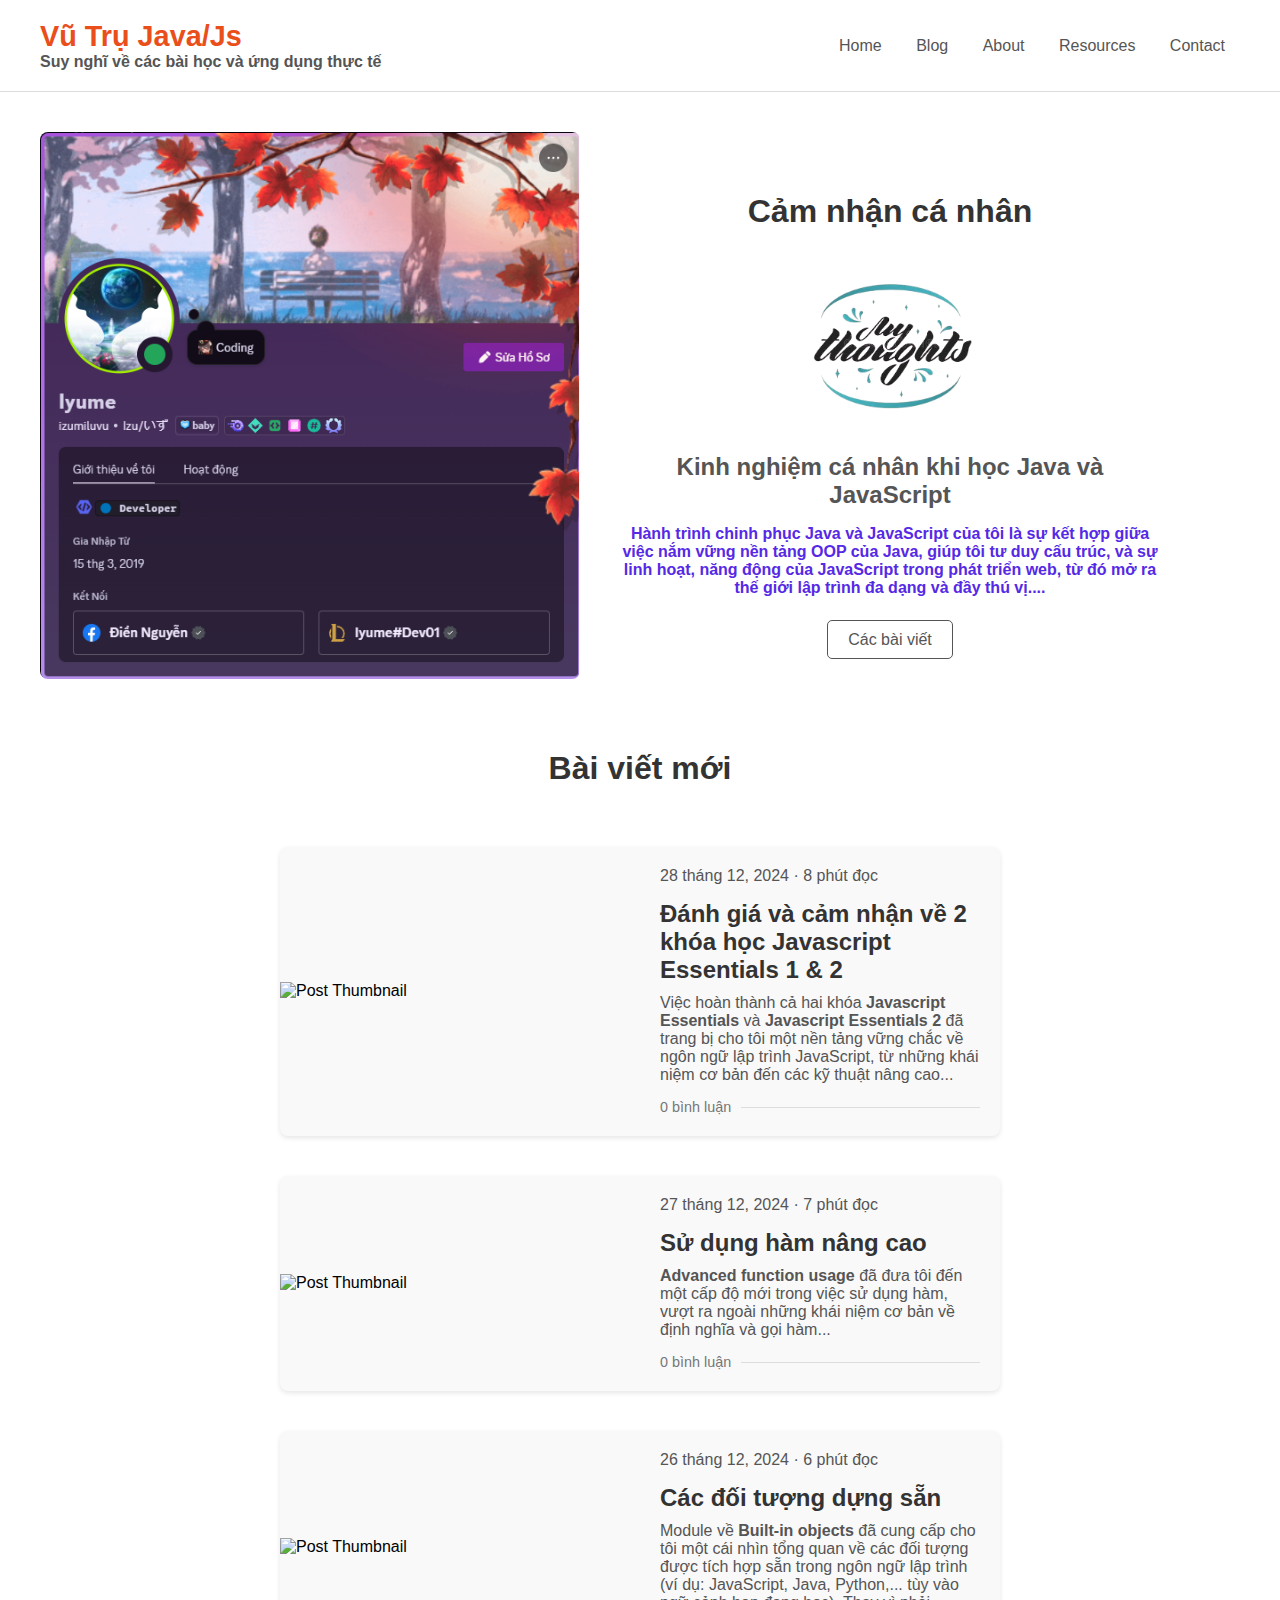
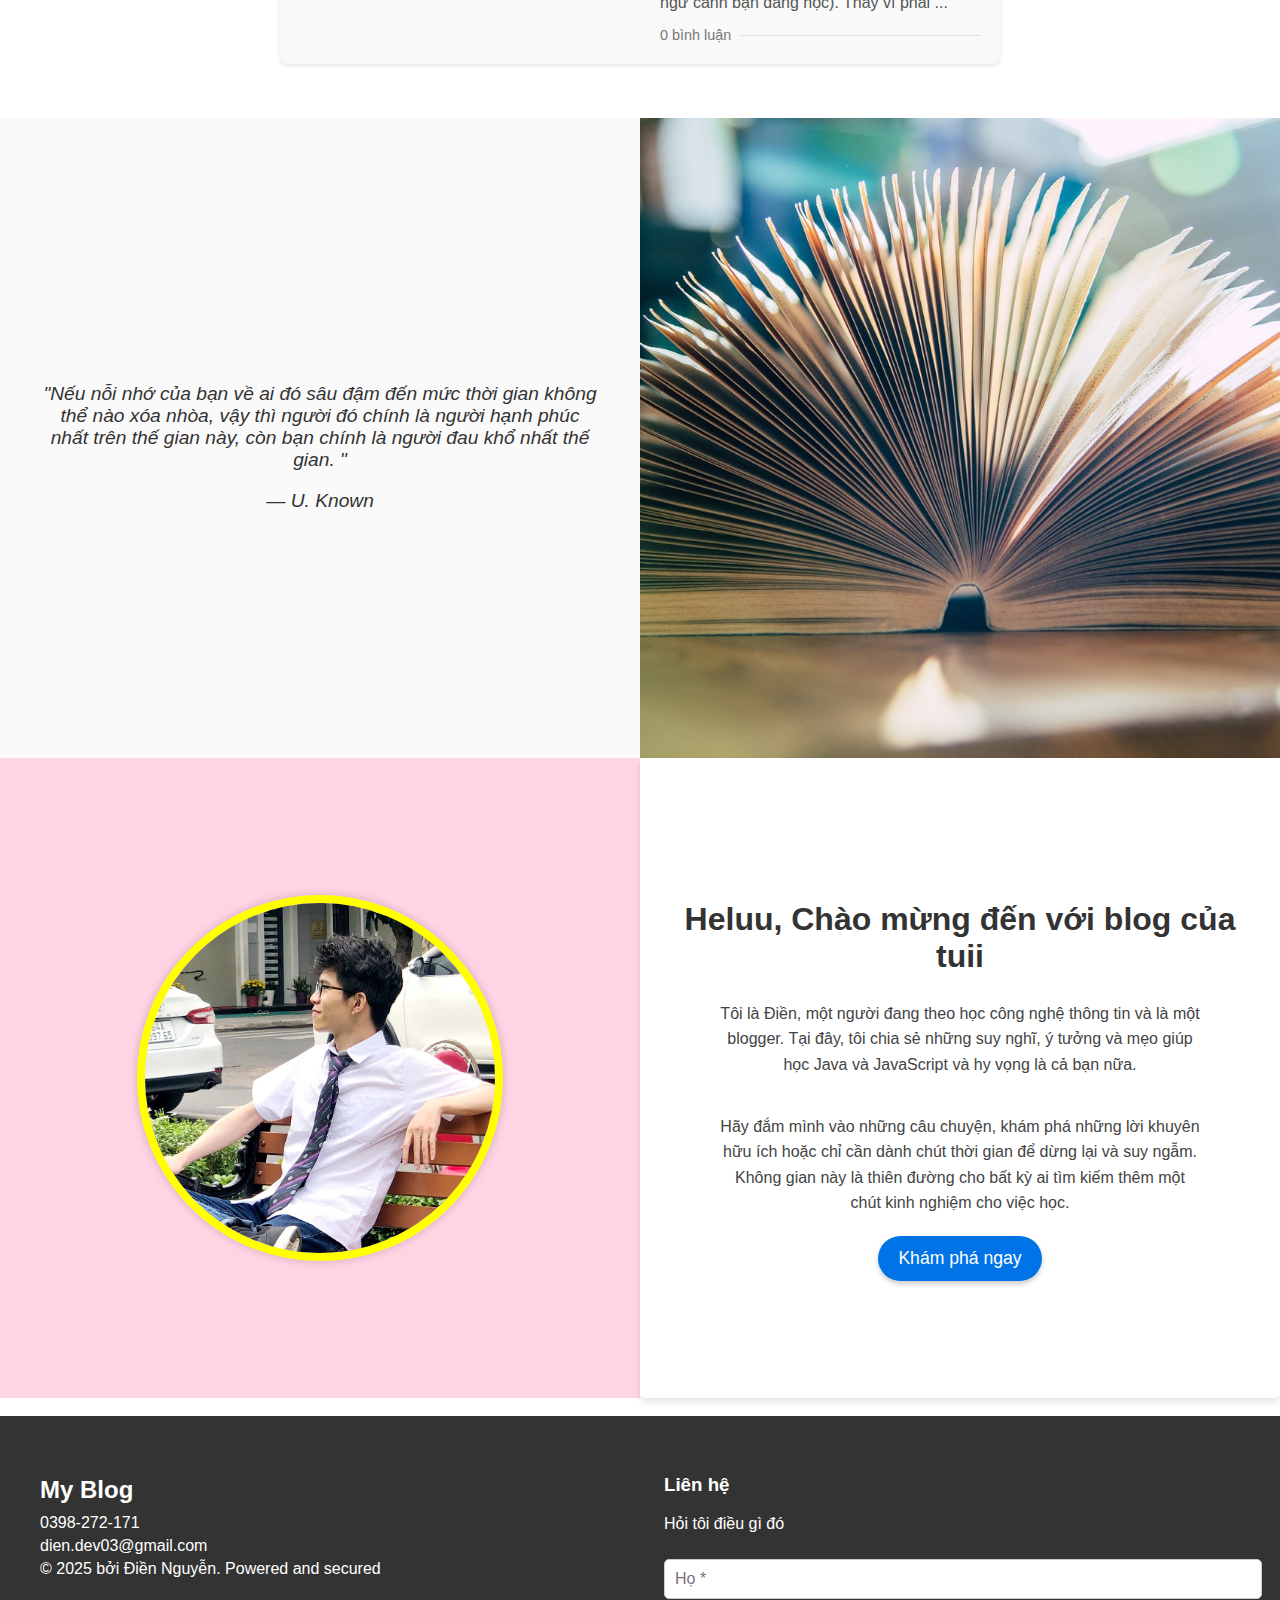
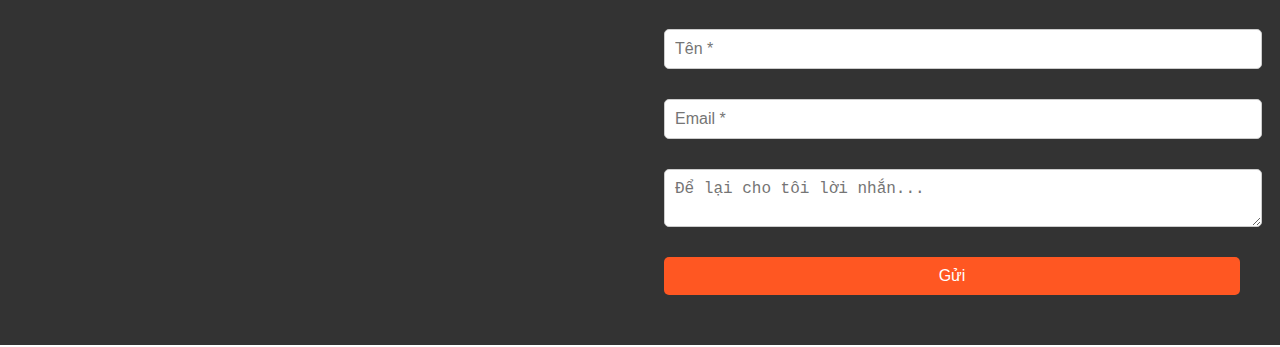
==== index.html @ 09c514e7 "Update File" ====
<!DOCTYPE html>
<html lang="en">

<head>
    <meta charset="UTF-8">
    <meta name="viewport" content="width=device-width, initial-scale=1.0">
    <link rel="stylesheet" href="index.css">
    <link rel="icon" type="image/png" sizes="32x32" href="/image/favicon-32x32.png">
    <link rel="icon" type="image/png" sizes="16x16" href="/image/favicon-16x16.png">
    <link rel="apple-touch-icon" sizes="180x180" href="/image/apple-touch-icon.png">
    <link rel="icon" type="image/png" href="/image/android-chrome-192x192.png">
    <title>Home | My Site</title>
</head>

<body>
    <header>
        <h1 onclick="redirectTo()">Vũ Trụ Java/Js <span>Suy nghĩ về các bài học và ứng dụng thực tế</span></h1>
        <nav>
            <a href="index.html">Home</a>
            <a href="blog.html">Blog</a>
            <a href="about.html">About</a>
            <a href="resources.html">Resources</a>
            <a href="#contact">Contact</a>
        </nav>
    </header>

    <div class="container">
        <div class="left-section">
            <img src="/image/profiledc.jpg" alt="Main content">
        </div>
        <div class="right-section">
            <h2>Cảm nhận cá nhân</h2>
            <div class="post-preview">
                <img src="/image/mythoughts.png" alt="Thumbnail">
                <h3>Kinh nghiệm cá nhân khi học Java và JavaScript</h3>
                <p style="color: rgb(85, 41, 229); font-weight: bold; ">Hành trình chinh phục Java và JavaScript của tôi là sự kết hợp giữa việc nắm vững nền tảng OOP của Java, giúp tôi tư duy cấu trúc, và sự linh hoạt, năng động của JavaScript trong phát triển web, từ đó mở ra thế giới lập trình đa dạng và đầy thú vị....</p>
                <br>
                <a href="blog.html" class="all-posts-btn">Các bài viết</a>
            </div>
        </div>
    </div>
    
    <h2 class="recent-posts-title">Bài viết mới</h2>
    <div class="recent-posts">
        <div class="recent-post">
            <img src="https://img-c.udemycdn.com/course/750x422/1468694_d595_2.jpg" alt="Post Thumbnail">
            <div class="recent-post-content">
                <p class="post-meta">28 tháng 12, 2024 · 8 phút đọc</p>
                <h4>Đánh giá và cảm nhận về 2 khóa học Javascript Essentials 1 & 2</h4>
                <p>Việc hoàn thành cả hai khóa <strong>Javascript Essentials</strong> và <strong>Javascript Essentials
                    2</strong> đã trang bị cho tôi một nền tảng vững chắc về ngôn ngữ lập trình JavaScript, từ những khái
                niệm cơ bản đến các kỹ thuật nâng cao...</p>
                <div class="post-footer">
                    <span>0 bình luận</span>
                    <hr>
                </div>
            </div>
        </div>
    </div>
    <div class="recent-posts">
        <div class="recent-post">
            <img src="https://www.paulsblog.dev/content/images/size/w1000/2023/01/joan-gamell-ZS67i1HLllo-unsplash--1-.webp" alt="Post Thumbnail">
            <div class="recent-post-content">
                <p class="post-meta">27 tháng 12, 2024 · 7 phút đọc</p>
                <h4>Sử dụng hàm nâng cao</h4>
                <p><strong> Advanced function usage</strong> đã đưa tôi đến một cấp độ mới trong việc sử
            dụng hàm, vượt ra ngoài những khái niệm cơ bản về định nghĩa và gọi hàm...</p>
                <div class="post-footer">
                    <span>0 bình luận</span>
                    <hr>
                </div>
            </div>
        </div>
    </div>
    <div class="recent-posts">
        <div class="recent-post">
            <img src="https://scaler.com/topics/images/introduction-to-built-in-objects-in-javascript.webp" alt="Post Thumbnail">
            <div class="recent-post-content">
                <p class="post-meta">26 tháng 12, 2024 · 6 phút đọc</p>
                <h4>Các đối tượng dựng sẵn</h4>
                <p>Module về <strong>Built-in objects</strong> đã cung cấp cho tôi một cái nhìn tổng quan về các đối tượng được tích hợp sẵn
                    trong ngôn ngữ lập trình (ví dụ: JavaScript, Java, Python,... tùy vào ngữ cảnh bạn đang học). Thay vì phải
                    ...</p>
                <div class="post-footer">
                    <span>0 bình luận</span>
                    <hr>
                </div>
            </div>
        </div>
    </div>
    <br>
    <br>
    <br>
    <div class="grid-container">
        <!-- A -->
        <div class="grid-item quote">
            <blockquote>
                <p>"Nếu nỗi nhớ của bạn về ai đó sâu đậm đến mức thời gian không thể nào xóa nhòa, vậy thì người đó
                    chính là người hạnh phúc nhất trên thế gian này, còn bạn chính là người đau khổ nhất thế gian.
                    "</p>
                <cite>— U. Known</cite>
            </blockquote>
        </div>

        <!-- B -->
        <div class="grid-item image-top">
            <img src="/image/book.jpg" alt="Top Image">
        </div>

        <!-- C -->
        <div class="grid-item image-bottom">
            <img src="/image/avatar.jpg" alt="Bottom Image">
        </div>

        <div class="grid-item text">
            <h2>Heluu, Chào mừng đến với blog của tuii</h2>
            <p class="intro-description">
                Tôi là Điền, một người đang theo học công nghệ thông tin và là một blogger. Tại đây, tôi chia sẻ những
                suy nghĩ, ý tưởng và mẹo giúp học Java và JavaScript và hy vọng là cả bạn nữa. </p>
            <p>
                Hãy đắm mình vào những câu chuyện, khám phá những lời khuyên hữu ích hoặc chỉ cần dành chút thời gian để
                dừng lại và suy ngẫm. Không gian này
                là thiên đường cho bất kỳ ai tìm kiếm thêm một chút kinh nghiệm cho việc học.
            </p>
            <button class="read-more-btn">Khám phá ngay</button>
        </div>
    </div>




    <br>
    <footer>
        <div class="footer-left">
            <h2>My Blog</h2>
            <p>0398-272-171</p>
            <p>dien.dev03@gmail.com</p>
            <p>© 2025 bởi Điền Nguyễn. Powered and secured</p>
        </div>
        <div class="footer-right">
            <section id="contact">
                <h3>Liên hệ</h3>
                <p>Hỏi tôi điều gì đó</p>
                <form>
                    <input type="text" placeholder="Họ *">
                    <input type="text" placeholder="Tên *">
                    <input type="email" placeholder="Email *">
                    <textarea placeholder="Để lại cho tôi lời nhắn..."></textarea>
                    <button type="submit">Gửi </button>
                </form>
            </section>
        </div>
    </footer>
</body>

</html>

<script>
    function redirectTo() {
        window.location.href = "index.html";
    }
    const button = document.querySelector('.read-more-btn');

  button.addEventListener('click', function() {
    window.location.href = 'resources.html'; 
  });

</script>
---- index.css ----
html,
      body {
          margin: 0;
          padding: 0;
          height: 100%;
          display: flex;
          flex-direction: column;
      }

      .grid-container {
          flex: 1;
      }

      footer {
          background-color: #333;
          color: #fff;
          display: flex;
          justify-content: space-between;
          padding: 20px;
          box-sizing: border-box;
      }

      .footer-left,
      .footer-right {
          width: 48%;
      }

      .footer-right form {
          display: flex;
          flex-direction: column;
      }

      .footer-right form input,
      .footer-right form textarea,
      .footer-right form button {
          margin-bottom: 10px;
          padding: 10px;
          font-size: 1rem;
          border: 1px solid #ccc;
          border-radius: 5px;
      }

      .footer-right form button {
          background-color: #ff5722;
          color: #fff;
          cursor: pointer;
          border: none;
      }

      .footer-right form button:hover {
          background-color: #e64a19;
      }

      body {
          font-family: Arial, sans-serif;
          margin: 0;
          padding: 0;
          box-sizing: border-box;
      }

      header {
          display: flex;
          justify-content: space-between;
          align-items: center;
          padding: 20px 40px;
          background-color: white;
          border-bottom: 1px solid #ddd;
      }

      header h1 {
          font-size: 1.8rem;
          color: #E94E1B;
          margin: 0;
      }

      header h1 span {
          font-size: 1rem;
          display: block;
          color: #555;
      }

      nav a {
          margin: 0 15px;
          text-decoration: none;
          color: #555;
          font-size: 1rem;
      }

      nav a:hover {
          color: #E94E1B;
      }

      .container {
          display: flex;
          flex-wrap: wrap;
          padding: 40px;
      }

      .left-section {
          flex: 1;
          max-width: 45%;
      }

      .left-section img {
          width: 100%;
          border-radius: 8px;
      }

      .right-section {
          flex: 1;
          max-width: 45%;
          padding-left: 40px;
          display: flex;
          flex-direction: column;
          align-items: center;
          justify-content: center;
      }

      .right-section h2 {
          font-size: 2rem;
          margin-bottom: 20px;
          color: #333;
      }

      .post-preview {
          text-align: center;
      }

      .post-preview img {
          width: 35%;
          border-radius: 8px;
          margin-bottom: 15px;
      }

      .post-preview h3 {
          font-size: 1.5rem;
          color: #555;
          margin: 0 0 10px;
      }

      .post-preview p {
          font-size: 1rem;
          color: #777;
      }

      .all-posts-btn {
          margin-top: 20px;
          padding: 10px 20px;
          font-size: 1rem;
          color: #555;
          border: 1px solid #555;
          background-color: transparent;
          cursor: pointer;
          border-radius: 5px;
          text-decoration: none;
      }

      .all-posts-btn:hover {
          background-color: #E94E1B;
          color: white;
          border-color: #E94E1B;
      }


      footer {
          background-color: #333;
          color: white;
          padding: 40px;
          display: flex;
          justify-content: space-between;
          align-items: flex-start;
          flex-wrap: wrap;
      }

      footer .footer-left {
          max-width: 40%;
      }

      footer .footer-left h2 {
          font-size: 1.5rem;
          margin-bottom: 10px;
      }

      footer .footer-left p {
          margin: 5px 0;
      }

      footer .footer-right {
          max-width: 50%;
      }

      footer form {
          display: flex;
          flex-wrap: wrap;
          gap: 10px;
      }

      footer form input,
      footer form textarea,
      footer form button {
          width: 100%;
          padding: 10px;
          border: none;
          border-radius: 5px;
          margin-top: 10px;
      }

      footer form button {
          background-color: #E94E1B;
          color: white;
          cursor: pointer;
      }

      footer form button:hover {
          background-color: #d13e17;
      }

      @media (max-width: 768px) {
          .container {
              flex-direction: column;
              padding: 20px;
          }

          .left-section,
          .right-section {
              max-width: 100%;
              padding: 0;          
          }

          .right-section {
              margin-top: 20px;
          }

          footer {
              flex-direction: column;
              align-items: center;
          }
          footer .footer-right {
              max-width: 100%;
              text-align: center;
          }

          .recent-post {
              flex-direction: column;
              max-width: 100%;
          }

          .recent-post img {
              width: 100%;
          }
      }

      .recent-posts {
          display: flex;
          flex-direction: column;
          gap: 20px;
          margin-top: 40px;
      }

      .recent-posts {
          display: flex;
          flex-direction: column;
          align-items: center;
          justify-content: center;
          margin: 0 auto;
          gap: 30px;
          margin-top: 40px;
      }

      .recent-post {
          display: flex;
          width: 80%;
          max-width: 900px;
          background-color: #f9f9f9;
          border-radius: 8px;
          overflow: hidden;
          box-shadow: 0 2px 5px rgba(0, 0, 0, 0.1);
          align-items: center;
      }

      .recent-post img {
          width: 50%;
          object-fit: cover;
          height: auto;
      }

      /* Nội dung bài viết */
      .recent-post-content {
          padding: 20px;
          flex: 1;
      }

      .post-meta {
          font-size: 0.9rem;
          color: #777;
          margin-bottom: 10px;
      }

      .recent-post-content h4 {
          font-size: 1.5rem;
          margin: 0 0 10px;
          color: #333;
      }

      .recent-post-content p {
          font-size: 1rem;
          color: #555;
          margin: 0 0 15px;
      }

      .post-footer {
          display: flex;
          justify-content: space-between;
          align-items: center;
      }

      .post-footer span {
          font-size: 0.9rem;
          color: #777;
      }

      .post-footer hr {
          flex-grow: 1;
          margin-left: 10px;
          border: none;
          border-top: 1px solid #ddd;
      }

      .recent-posts-title {
          text-align: center;
          font-size: 2rem;
          color: #333;
          margin-bottom: 20px;
          font-weight: bold;
      }

      /* ============================================= */

      body,
      html {
          margin: 0;
          padding: 0;
          height: 100%;
      }

      .grid-container {
          display: grid;
          grid-template-columns: 1fr 1fr;
          grid-template-rows: 1fr 1fr;
          aspect-ratio: 1 / 1;
          width: 100vw;
          height: 100vw;
          gap: 0;
      }

      .grid-item {
          display: flex;
          justify-content: center;
          align-items: center;
          position: relative;
          overflow: hidden;
      }

      .quote {
          background-color: #fafafa;
          text-align: center;
          font-style: italic;
          font-size: 1.2em;
          color: #333;
      }

      /* Ô B (image-top) */
      .image-top {
          background-color: #ffd4e5;
      }

      .image-top img {
          width: 100%;
          height: 100%;
          object-fit: cover;
      }



      .image-bottom {
          background-color: #ffd4e5;
          display: flex;
          justify-content: center;
          align-items: center;
          padding: 10px;
      }

      .image-bottom img {
          width: 350px;
          height: 350px;
          border-radius: 50%;
          object-fit: cover;
          border: 8px solid yellow;
          animation: changeBorderColor 5s linear infinite;
          box-shadow: 0 0 10px rgba(0, 0, 0, 0.2);
      }

      @keyframes changeBorderColor {
          0% {
              border-color: orangered;
          }

          25% {
              border-color: blueviolet;
          }

          50% {
              border-color: yellow;
          }

          75% {
              border-color: palegreen;
          }

          100% {
              border-color: paleturquoise;
          }
      }

      .text {
          background-color: #fefefe;
          padding: 20px;
          font-family: 'Arial', sans-serif;
          text-align: center;
      }

      .text h2 {
          font-size: 1.8em;
          color: #333;
          margin-bottom: 10px;
      }

      .text p {
          font-size: 1em;
          line-height: 1.6;
          color: #444;
          margin-bottom: 15px;
      }

      .read-more-btn {
          background-color: #0073e6;
          color: #fff;
          border: none;
          padding: 10px 15px;
          border-radius: 5px;
          font-size: 1em;
          cursor: pointer;
          transition: background-color 0.3s;
      }

      .read-more-btn:hover {
          background-color: #005bb5;
      }


      .text {
          background-color: #fff;
          padding: 20px;
          border-radius: 5px;
          text-align: center;
          display: flex;
          flex-direction: column;
          justify-content: center;
          align-items: center;
          box-shadow: 0 4px 6px rgba(0, 0, 0, 0.1);
          font-family: 'Arial', sans-serif;
      }

      .text h2 {
          font-size: 2em;
          color: #333;
          margin-bottom: 10px;
      }

      .intro-description {
          font-size: 1.2em;
          color: #666;
          margin-bottom: 20px;
      }

      .text p {
          font-size: 1em;
          line-height: 1.6;
          color: #444;
          margin-bottom: 20px;
          text-align: center;
          max-width: 80%;
      }

      .read-more-btn {
          background-color: #0073e6;
          color: #fff;
          border: none;
          padding: 12px 20px;
          border-radius: 25px;
          font-size: 1.1em;
          cursor: pointer;
          transition: background-color 0.3s, transform 0.2s;
          box-shadow: 0 3px 5px rgba(0, 0, 0, 0.2);
      }

      .read-more-btn:hover {
          background-color: #005bb5;
          transform: scale(1.05);
      }

      h1 {
          cursor: pointer;
          display: inline-block;
          position: relative;
      }

      h1:hover {
          color: #007bff;
      }

      h1:hover::after {
          content: '\2192';
          position: absolute;
          right: -10px;
          top: 20%;
          transform: translateY(-50%);
          font-size: 1.5em;
      }
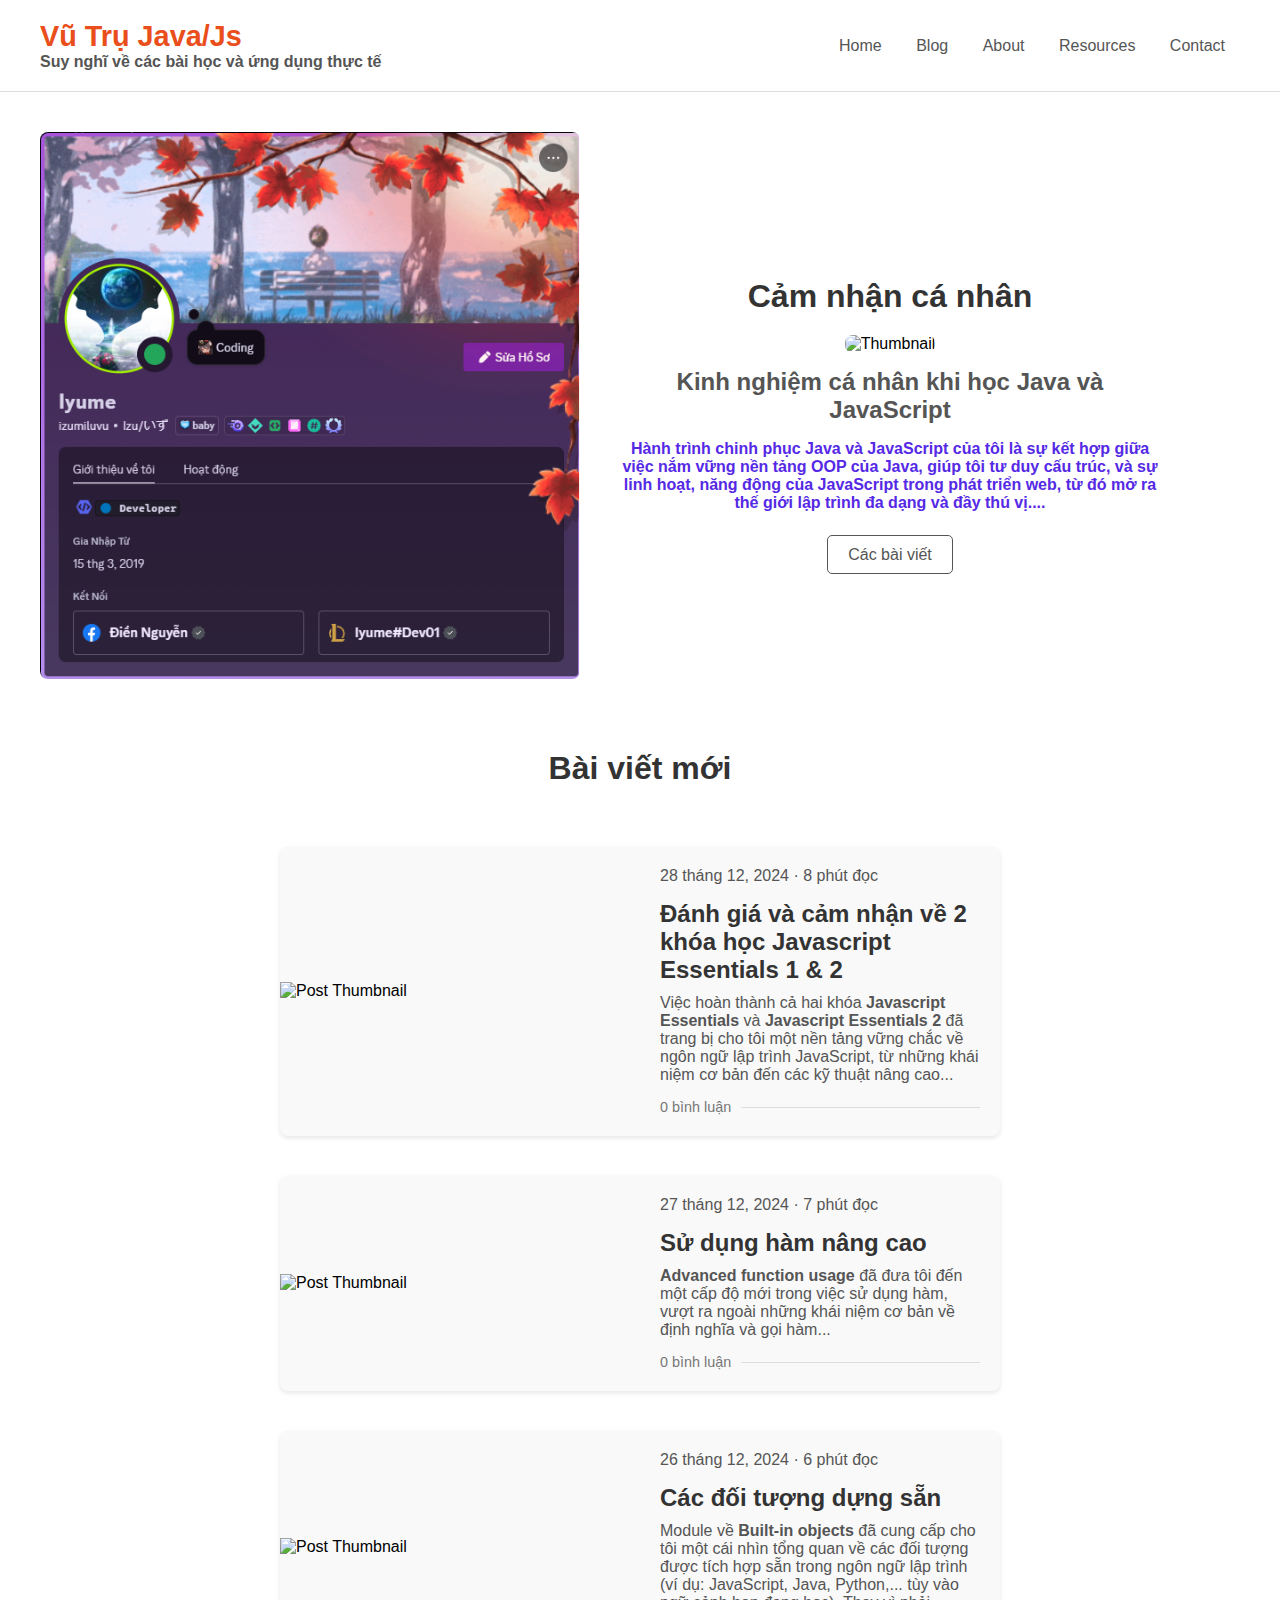
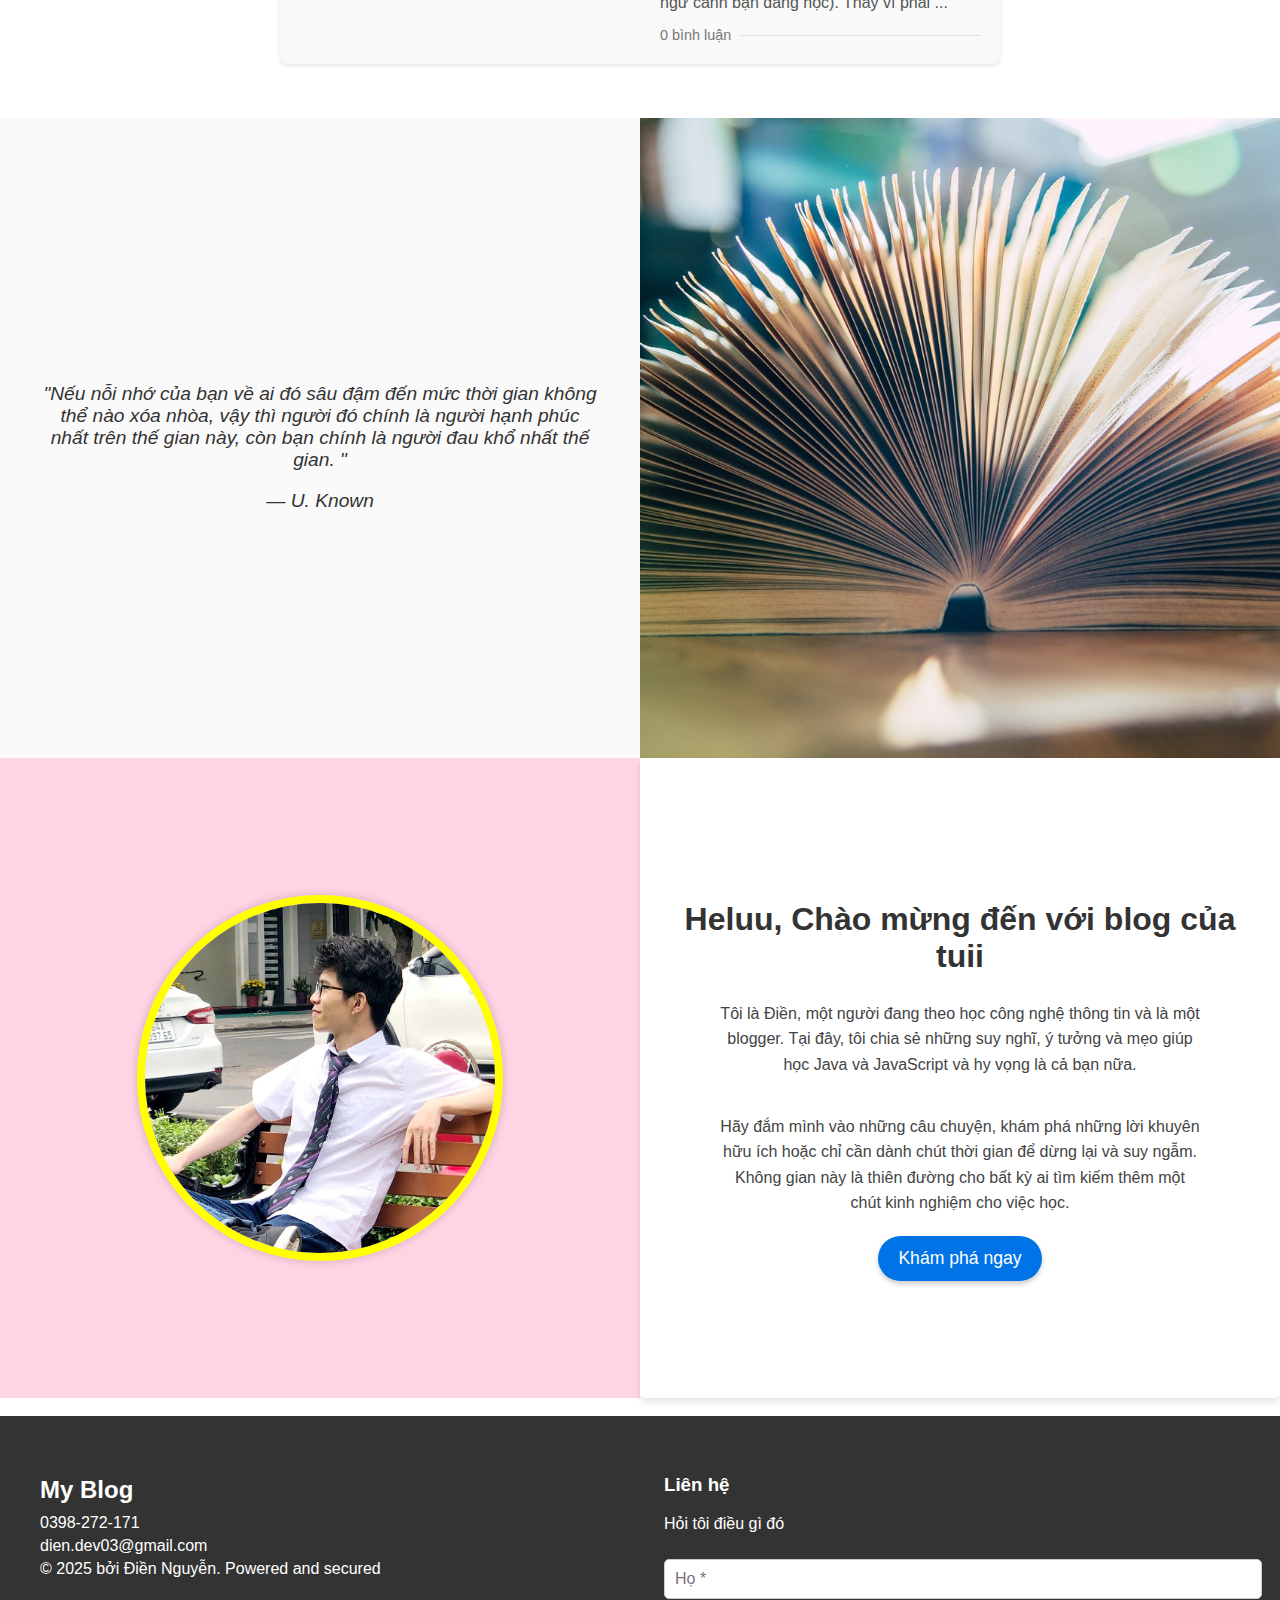
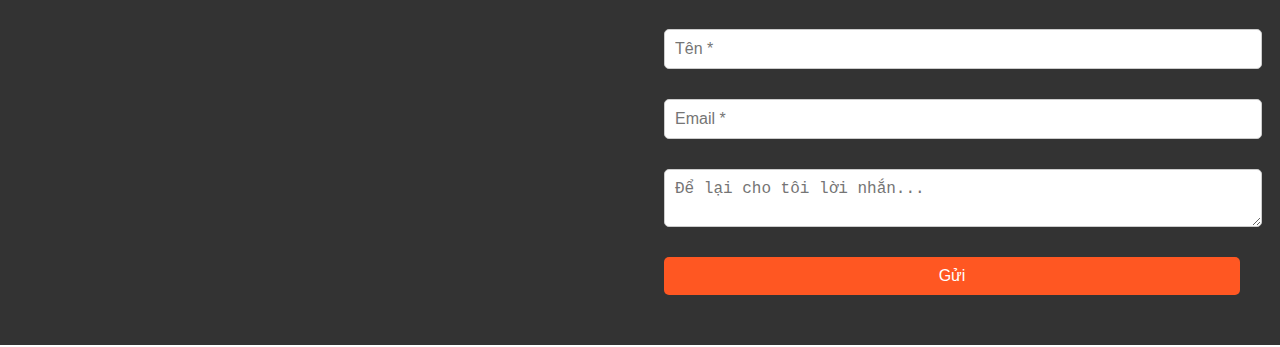
==== commit 2feba093: "Updated" ====
--- a/index.html
+++ b/index.html
@@ -26,12 +26,12 @@
 
     <div class="container">
         <div class="left-section">
-            <img src="/image/profiledc.jpg" alt="Main content">
+            <img src="image/profiledc.jpg" alt="Main content">
         </div>
         <div class="right-section">
             <h2>Cảm nhận cá nhân</h2>
             <div class="post-preview">
-                <img src="/image/mythoughts.png" alt="Thumbnail">
+                <img src=/image/mythoughts.png" alt="Thumbnail">
                 <h3>Kinh nghiệm cá nhân khi học Java và JavaScript</h3>
                 <p style="color: rgb(85, 41, 229); font-weight: bold; ">Hành trình chinh phục Java và JavaScript của tôi là sự kết hợp giữa việc nắm vững nền tảng OOP của Java, giúp tôi tư duy cấu trúc, và sự linh hoạt, năng động của JavaScript trong phát triển web, từ đó mở ra thế giới lập trình đa dạng và đầy thú vị....</p>
                 <br>
@@ -104,12 +104,12 @@
 
         <!-- B -->
         <div class="grid-item image-top">
-            <img src="/image/book.jpg" alt="Top Image">
+            <img src="image/book.jpg" alt="Top Image">
         </div>
 
         <!-- C -->
         <div class="grid-item image-bottom">
-            <img src="/image/avatar.jpg" alt="Bottom Image">
+            <img src="image/avatar.jpg" alt="Bottom Image">
         </div>
 
         <div class="grid-item text">
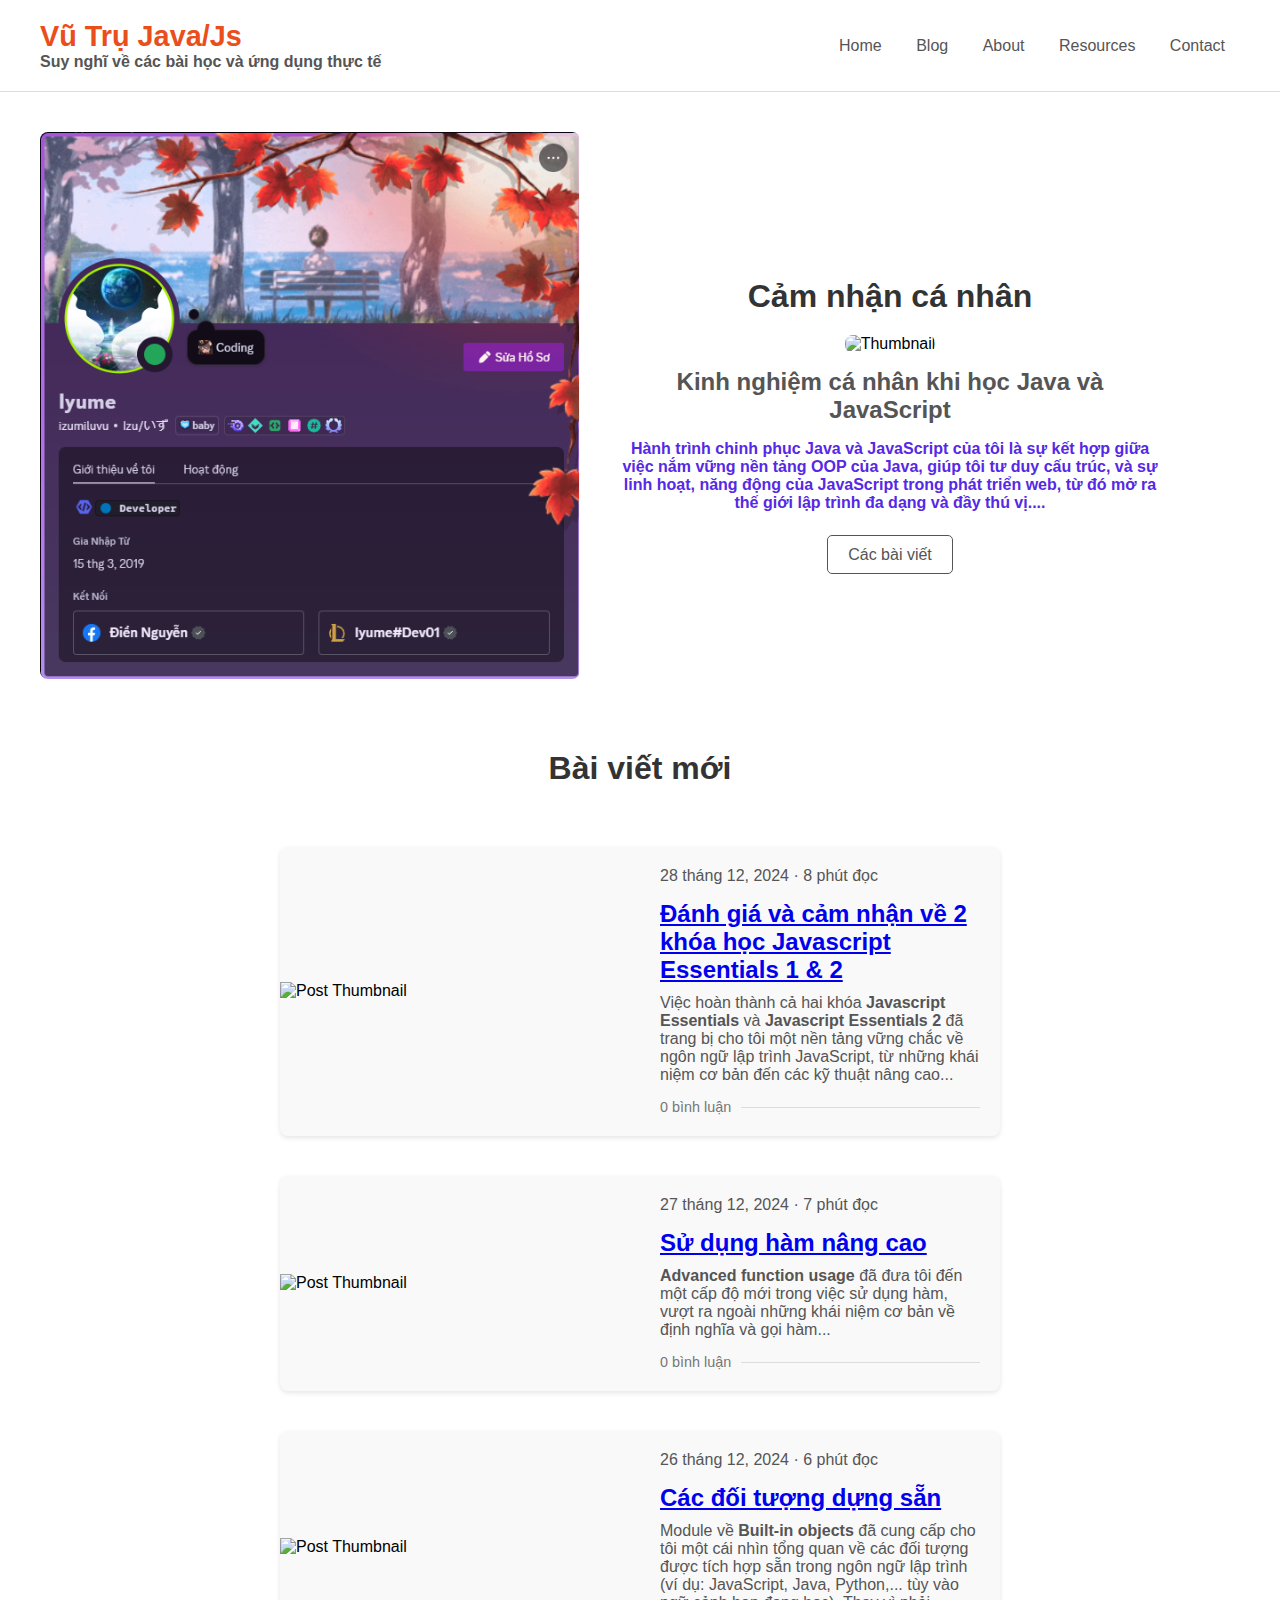
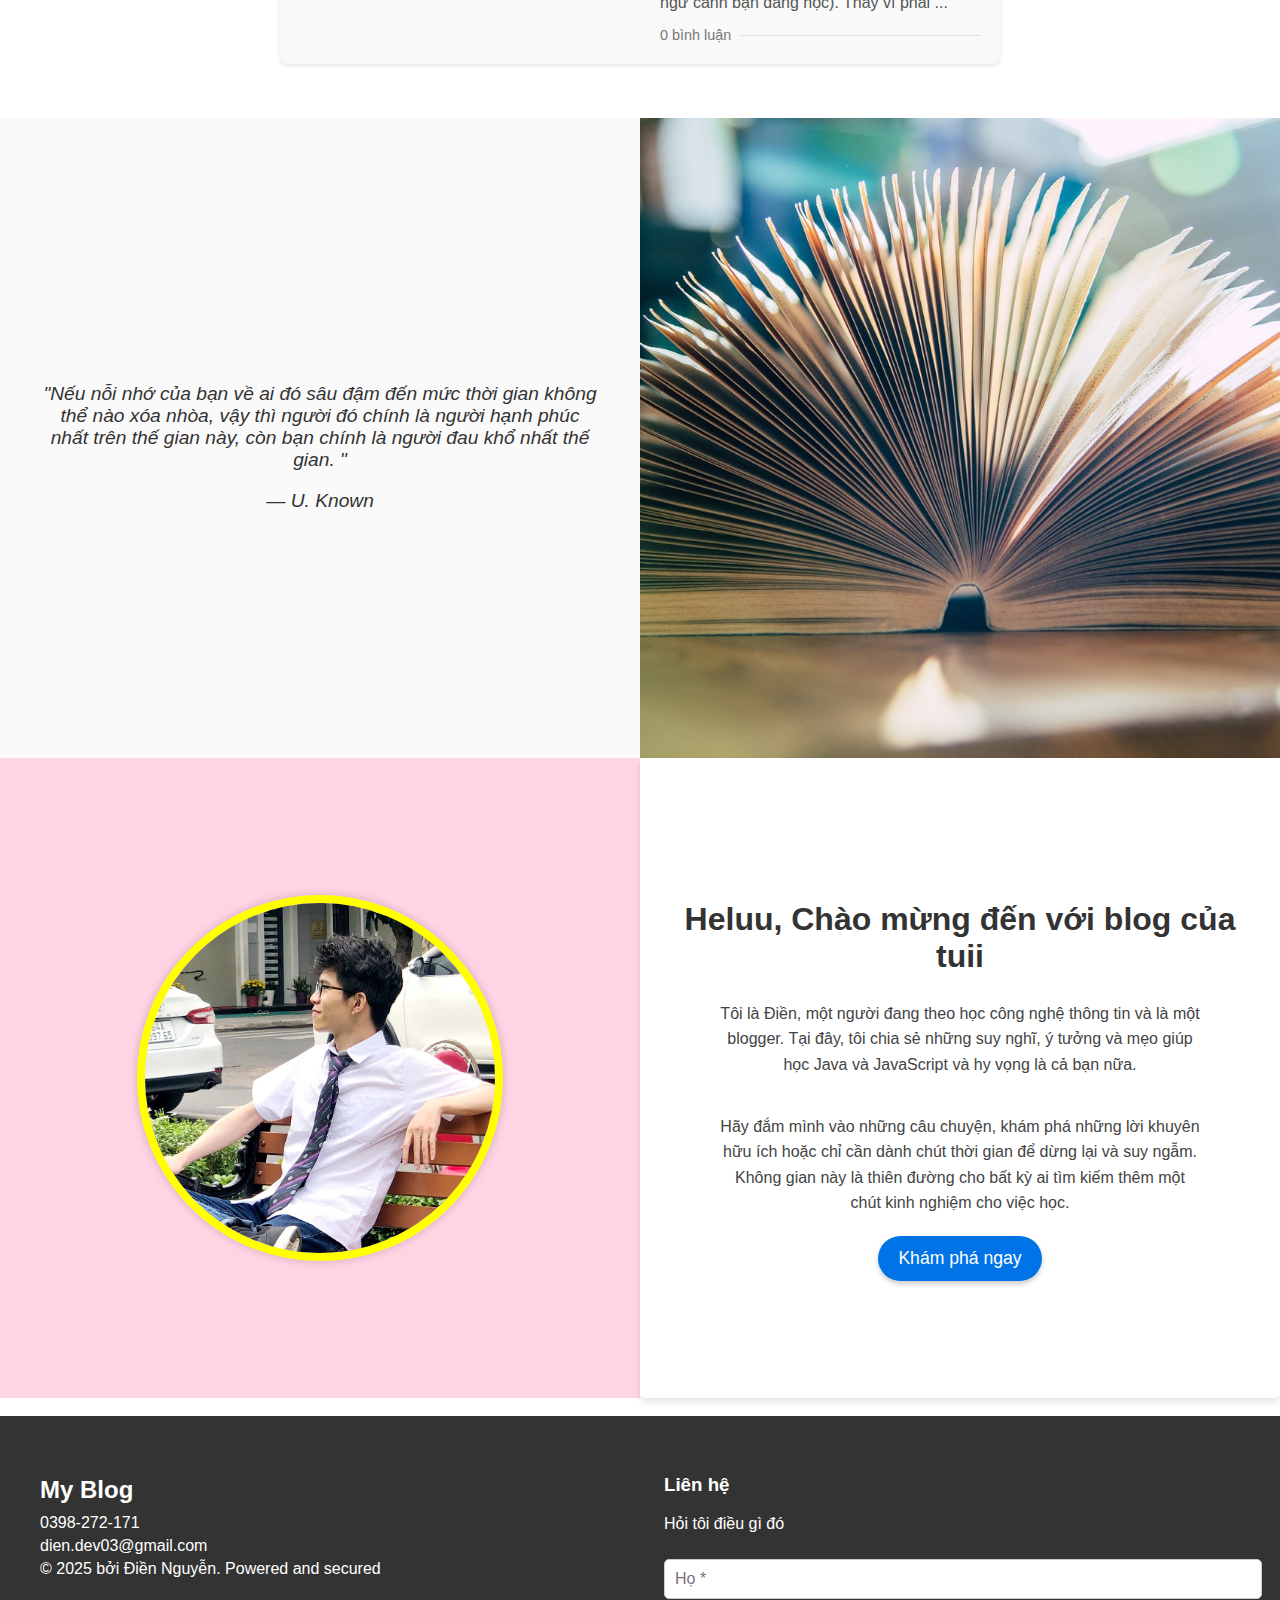
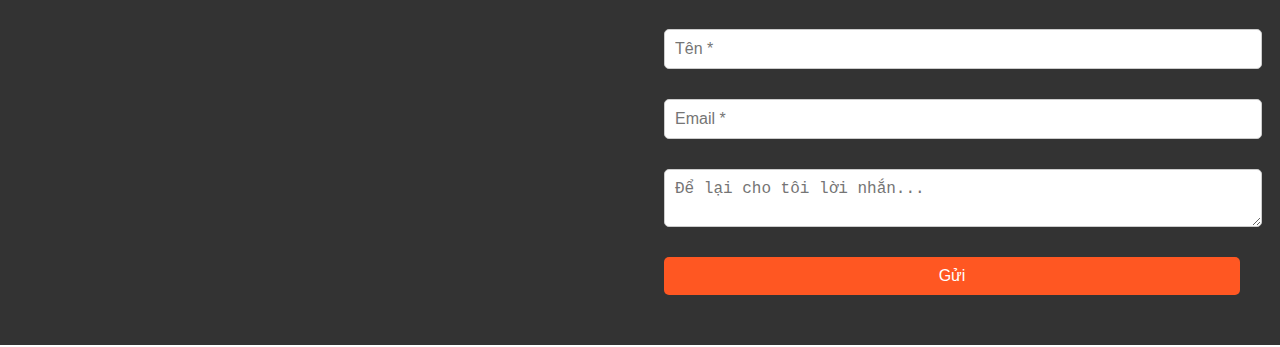
==== commit 2a8e6cb0: "Updated Background,..." ====
--- a/index.html
+++ b/index.html
@@ -5,17 +5,17 @@
     <meta charset="UTF-8">
     <meta name="viewport" content="width=device-width, initial-scale=1.0">
     <link rel="stylesheet" href="index.css">
-    <link rel="icon" type="image/png" sizes="32x32" href="/image/favicon-32x32.png">
-    <link rel="icon" type="image/png" sizes="16x16" href="/image/favicon-16x16.png">
-    <link rel="apple-touch-icon" sizes="180x180" href="/image/apple-touch-icon.png">
-    <link rel="icon" type="image/png" href="/image/android-chrome-192x192.png">
+    <link rel="icon" type="image/png" sizes="32x32" href="image/favicon-32x32.png">
+    <link rel="icon" type="image/png" sizes="16x16" href="image/favicon-16x16.png">
+    <link rel="apple-touch-icon" sizes="180x180" href="image/apple-touch-icon.png">
+    <link rel="icon" type="image/png" href="image/android-chrome-192x192.png">
     <title>Home | My Site</title>
 </head>
 
 <body>
     <header>
-        <h1 onclick="redirectTo()">Vũ Trụ Java/Js <span>Suy nghĩ về các bài học và ứng dụng thực tế</span></h1>
-        <nav>
+        
+        <h1 onclick="redirectTo()">Vũ Trụ Java/Js <span id="running-text">Suy nghĩ về các bài học và ứng dụng thực tế</span></h1>        <nav>
             <a href="index.html">Home</a>
             <a href="blog.html">Blog</a>
             <a href="about.html">About</a>
@@ -31,7 +31,7 @@
         <div class="right-section">
             <h2>Cảm nhận cá nhân</h2>
             <div class="post-preview">
-                <img src=/image/mythoughts.png" alt="Thumbnail">
+                <img src="https://thumbs.dreamstime.com/b/my-thoughts-vector-illustration-handwritten-inscription-lettering-hand-isolated-phrase-handmade-paint-splashes-drawn-art-sign-164309268.jpg" alt="Thumbnail">
                 <h3>Kinh nghiệm cá nhân khi học Java và JavaScript</h3>
                 <p style="color: rgb(85, 41, 229); font-weight: bold; ">Hành trình chinh phục Java và JavaScript của tôi là sự kết hợp giữa việc nắm vững nền tảng OOP của Java, giúp tôi tư duy cấu trúc, và sự linh hoạt, năng động của JavaScript trong phát triển web, từ đó mở ra thế giới lập trình đa dạng và đầy thú vị....</p>
                 <br>
@@ -46,7 +46,7 @@
             <img src="https://img-c.udemycdn.com/course/750x422/1468694_d595_2.jpg" alt="Post Thumbnail">
             <div class="recent-post-content">
                 <p class="post-meta">28 tháng 12, 2024 · 8 phút đọc</p>
-                <h4>Đánh giá và cảm nhận về 2 khóa học Javascript Essentials 1 & 2</h4>
+                <h4> <a href="p9.html" >Đánh giá và cảm nhận về 2 khóa học Javascript Essentials 1 & 2</a></h4>
                 <p>Việc hoàn thành cả hai khóa <strong>Javascript Essentials</strong> và <strong>Javascript Essentials
                     2</strong> đã trang bị cho tôi một nền tảng vững chắc về ngôn ngữ lập trình JavaScript, từ những khái
                 niệm cơ bản đến các kỹ thuật nâng cao...</p>
@@ -62,7 +62,7 @@
             <img src="https://www.paulsblog.dev/content/images/size/w1000/2023/01/joan-gamell-ZS67i1HLllo-unsplash--1-.webp" alt="Post Thumbnail">
             <div class="recent-post-content">
                 <p class="post-meta">27 tháng 12, 2024 · 7 phút đọc</p>
-                <h4>Sử dụng hàm nâng cao</h4>
+                <h4> <a href="p8.html">Sử dụng hàm nâng cao</a></h4>
                 <p><strong> Advanced function usage</strong> đã đưa tôi đến một cấp độ mới trong việc sử
             dụng hàm, vượt ra ngoài những khái niệm cơ bản về định nghĩa và gọi hàm...</p>
                 <div class="post-footer">
@@ -77,7 +77,7 @@
             <img src="https://scaler.com/topics/images/introduction-to-built-in-objects-in-javascript.webp" alt="Post Thumbnail">
             <div class="recent-post-content">
                 <p class="post-meta">26 tháng 12, 2024 · 6 phút đọc</p>
-                <h4>Các đối tượng dựng sẵn</h4>
+                <h4> <a href="p7.html">Các đối tượng dựng sẵn</a></h4>
                 <p>Module về <strong>Built-in objects</strong> đã cung cấp cho tôi một cái nhìn tổng quan về các đối tượng được tích hợp sẵn
                     trong ngôn ngữ lập trình (ví dụ: JavaScript, Java, Python,... tùy vào ngữ cảnh bạn đang học). Thay vì phải
                     ...</p>
@@ -165,4 +165,17 @@
     window.location.href = 'resources.html'; 
   });
 
+  const navLinks = document.querySelectorAll('nav a');
+const submenus = document.querySelectorAll('.submenu');
+
+navLinks.forEach((link, index) => {
+  link.addEventListener('mouseover', () => {
+    submenus[index].style.display = 'block';
+  });
+  link.addEventListener('mouseout', () => {
+    submenus[index].style.display = 'none';
+  });
+});
+
+
 </script>--- a/index.css
+++ b/index.css
@@ -5,6 +5,9 @@
           height: 100%;
           display: flex;
           flex-direction: column;
+          height: 100vh;
+          background-image: url('https://static.vecteezy.com/system/resources/previews/008/617/161/non_2x/abstract-gradient-pastel-blue-and-purple-background-neon-pastel-color-template-for-website-or-presentation-free-free-vector.jpg');
+          background-size: cover;
       }
 
       .grid-container {
@@ -87,8 +90,11 @@
       }
 
       nav a:hover {
-          color: #E94E1B;
-      }
+          color: blue;
+      }
+
+
+
 
       .container {
           display: flex;
@@ -224,7 +230,7 @@
           .left-section,
           .right-section {
               max-width: 100%;
-              padding: 0;          
+              padding: 0;
           }
 
           .right-section {
@@ -235,6 +241,7 @@
               flex-direction: column;
               align-items: center;
           }
+
           footer .footer-right {
               max-width: 100%;
               text-align: center;
